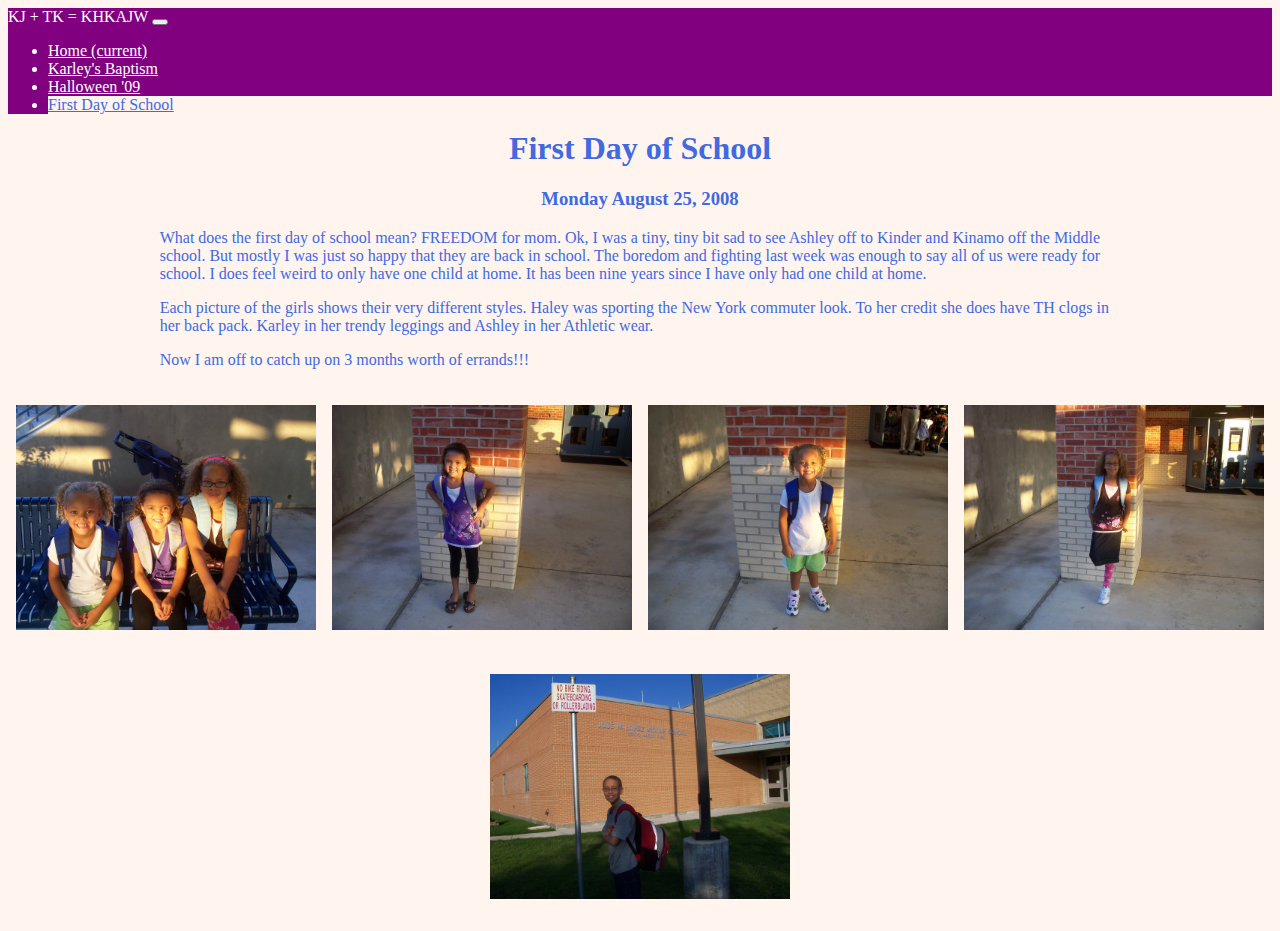
==== pages/first_day_school.html @ 4198e2e0 "Added html pages and images. Got style close to what I want" ====
<!DOCTYPE html>
<html lang="en">

 <head>
  <meta charset="UTF-8"/>
  <link rel="stylesheet" href="https://stackpath.bootstrapcdn.com/bootstrap/4.1.3/css/bootstrap.min.css" integrity="sha384-MCw98/SFnGE8fJT3GXwEOngsV7Zt27NXFoaoApmYm81iuXoPkFOJwJ8ERdknLPMO" crossorigin="anonymous">
  <link rel="stylesheet" href="/styles.css" />
  <meta name='viewport'
      content='width=device-width, initial-scale=1.0, maximum-scale=1.0' />
  <title>First Day of School</title>
 </head>

 <body>
  <nav class="navbar navbar-expand-lg navbar-light bg-light">
    <a class="navbar-brand">KJ + TK = KHKAJW</a>
    <button class="navbar-toggler" type="button" data-toggle="collapse" data-target="#navbarNav" aria-controls="navbarNav" aria-expanded="false" aria-label="Toggle navigation">
      <span class="navbar-toggler-icon"></span>
    </button>
    <div class="collapse navbar-collapse" id="navbarNav">
      <ul class="navbar-nav d-flex justify-content-right">
        <li class="nav-item">
          <a class="nav-link" href="/index.html">Home <span class="sr-only">(current)</span></a>
        </li>
        <li class="nav-item">
          <a class="nav-link" href="/pages/karley_baptism.html">Karley's Baptism</a>
        </li>
        <li class="nav-item">
          <a class="nav-link" href="/pages/halloween_09.html">Halloween '09</a>
        </li>
        <li class="nav-item active">
          <a class="nav-link" href="/pages/first_day_school.html">First Day of School</a>
        </li>
      </ul>
    </div>
  </nav>

  <h1>First Day of School</h1>
  <h3>Monday August 25, 2008 </h3>
  <p>What does the first day of school mean? FREEDOM for mom.
    Ok, I was a tiny, tiny bit sad to see Ashley off to Kinder and Kinamo
    off the Middle school. But mostly I was just so happy that they are back in
    school. The boredom and fighting last week was enough to say all of us were
    ready for school. I does feel weird to only have one child at home.
    It has been nine years since I have only had one child at home.
  </p>
  <p>Each picture of the girls shows their very different styles.
    Haley was sporting the New York commuter look.
    To her credit she does have TH clogs in her back pack. Karley in her trendy
    leggings and Ashley in her Athletic wear.
  </p>
  <p>Now I am off to catch up on 3 months worth of errands!!!</p>

  <div class="school">
    <div class="image">
      <img src="/images/s1.JPG"/>
    </div>
    <div class="image">
      <img src="/images/s2.JPG"/>
    </div>
    <div class="image">
      <img src="/images/s3.JPG"/>
    </div>
    <div class="image">
      <img src="/images/s4.JPG"/>
    </div>
    <div class="image">
      <img src="/images/s5.JPG"/>
    </div>
  </div>


  <script src="https://code.jquery.com/jquery-3.3.1.slim.min.js" integrity="sha384-q8i/X+965DzO0rT7abK41JStQIAqVgRVzpbzo5smXKp4YfRvH+8abtTE1Pi6jizo" crossorigin="anonymous"></script>
  <script src="https://cdnjs.cloudflare.com/ajax/libs/popper.js/1.14.3/umd/popper.min.js" integrity="sha384-ZMP7rVo3mIykV+2+9J3UJ46jBk0WLaUAdn689aCwoqbBJiSnjAK/l8WvCWPIPm49" crossorigin="anonymous"></script>
  <script src="https://stackpath.bootstrapcdn.com/bootstrap/4.1.3/js/bootstrap.min.js" integrity="sha384-ChfqqxuZUCnJSK3+MXmPNIyE6ZbWh2IMqE241rYiqJxyMiZ6OW/JmZQ5stwEULTy" crossorigin="anonymous"></script>
 </body>

</html>
---- styles.css ----
.bg-light {
  background-color: purple !important;
  color: white !important;
}

/*.navbar-nav {
  display: inline-flex;
  flex-direction: row;
  justify-content: flex-end;
}*/
.nav-link {
  color: white !important;
  margin: 0;
}
.active {
  background-color: #FFF5EE;
}
.active .nav-link {
  color: #4169E1 !important;
}
.nav-link:hover {
  color: red !important;
}
.grid {
  display: grid;
  /*grid-template: auto auto auto / 1fr 1fr 1fr;*/
  grid-template-columns: repeat(4, 1fr);
  grid-gap: 10px;
}
.candy {
  display: flex;
  flex-wrap: wrap;
  justify-content: space-around;
}
.candy .image {
  width: 200px;
}
#costumes {
  width: 600px;
}
.image {
  width: 200px;
}
.image img {
  width: 100%;
}

.school {
  display: flex;
  flex-wrap: wrap;
  justify-content: space-around;
}

.school .image {
  width: 300px;
  margin-top: 20px;
  margin-bottom: 20px;
}

.baptism_page {
  padding: 10px;
}
.baptism_page p {
  padding: 0 12%;
}
h1, h3 {
  text-align: center;
}

body {
  background-color: #FFF5EE;
  color: #4169E1;
}
p {
  padding: 0 12%;
}
h1 {
  margin-top: 15px;
}
.slogan {
  text-transform: uppercase;
}
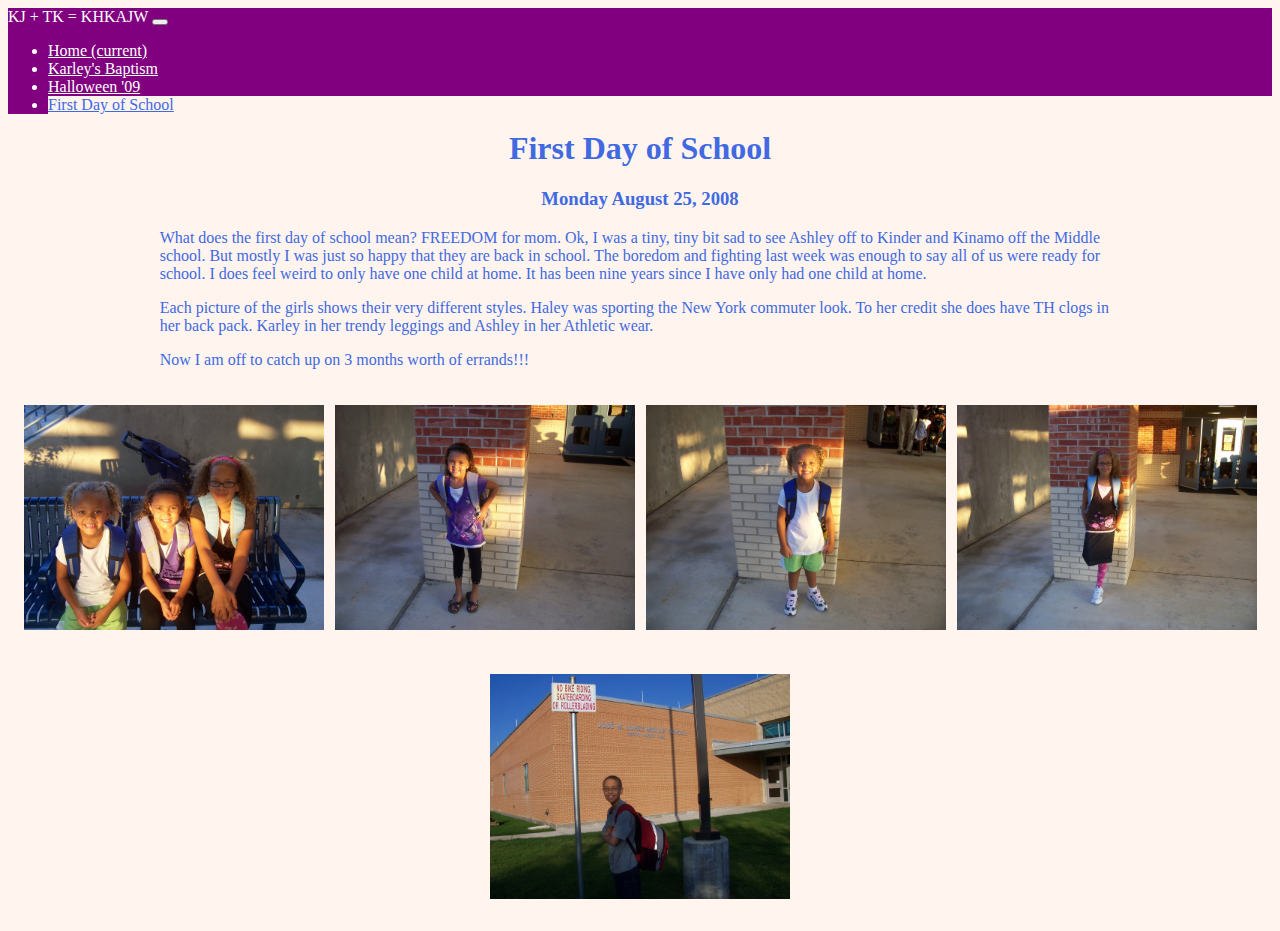
==== commit e686e83e: "Got the style much closer to what I want. Need to work on typography" ====
--- a/pages/first_day_school.html
+++ b/pages/first_day_school.html
@@ -11,7 +11,7 @@
  </head>
 
  <body>
-  <nav class="navbar navbar-expand-lg navbar-light bg-light">
+  <nav class="navbar navbar-expand-lg navbar-dark bg-light">
     <a class="navbar-brand">KJ + TK = KHKAJW</a>
     <button class="navbar-toggler" type="button" data-toggle="collapse" data-target="#navbarNav" aria-controls="navbarNav" aria-expanded="false" aria-label="Toggle navigation">
       <span class="navbar-toggler-icon"></span>
--- a/styles.css
+++ b/styles.css
@@ -38,7 +38,7 @@
 #costumes {
   width: 600px;
 }
-.image {
+.baptism_page .image {
   width: 200px;
 }
 .image img {
@@ -55,6 +55,10 @@
   width: 300px;
   margin-top: 20px;
   margin-bottom: 20px;
+}
+
+.family-photo {
+  width: 100%;
 }
 
 .baptism_page {
@@ -80,3 +84,63 @@
 .slogan {
   text-transform: uppercase;
 }
+
+.footer {
+  display: inline-block;
+  text-align: center;
+  margin: 10px;
+  background-color: purple;
+
+  color: white;
+}
+.footer a:hover {
+  color: red;
+  text-decoration: none;
+}
+.footer a:visited {
+  color: white;
+}
+.footer a:visited:hover {
+  color: red;
+}
+
+.candy .image {
+  margin: 10px 0;
+}
+
+.school {
+  margin: 0 10px;
+}
+
+@media screen and (max-width: 700px) and (min-width: 600px) {
+  .grid {
+    display: grid;
+    /*grid-template: auto auto auto / 1fr 1fr 1fr;*/
+    grid-template-columns: repeat(3, 1fr);
+    grid-gap: 10px;
+  }
+}
+
+@media screen and (max-width: 599px) and (min-width: 400px) {
+  .grid {
+    display: grid;
+    /*grid-template: auto auto auto / 1fr 1fr 1fr;*/
+    grid-template-columns: repeat(2, 1fr);
+    grid-gap: 10px;
+  }
+}
+
+@media screen and (max-width: 399px) {
+  .grid {
+    display: grid;
+    /*grid-template: auto auto auto / 1fr 1fr 1fr;*/
+    grid-template-columns: repeat(1, 1fr);
+    grid-gap: 10px;
+  }
+}
+
+@media screen and (min-width: 701px) {
+  .grid {
+    margin-left: 20px;
+  }
+}
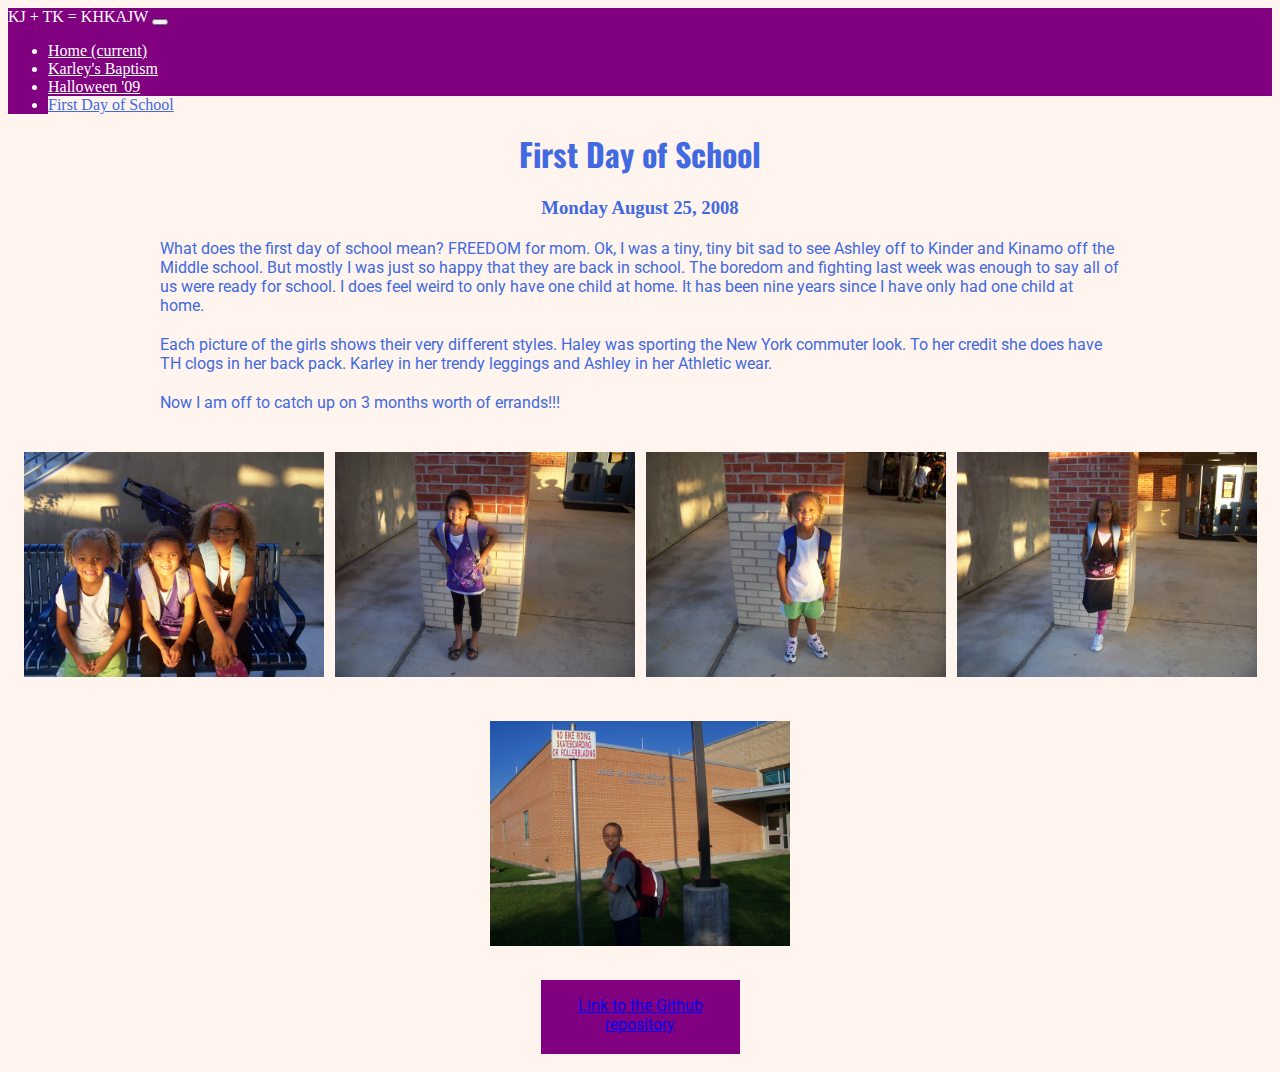
==== commit 712d01f9: "Final commit before trying the server" ====
--- a/pages/first_day_school.html
+++ b/pages/first_day_school.html
@@ -5,6 +5,10 @@
   <meta charset="UTF-8"/>
   <link rel="stylesheet" href="https://stackpath.bootstrapcdn.com/bootstrap/4.1.3/css/bootstrap.min.css" integrity="sha384-MCw98/SFnGE8fJT3GXwEOngsV7Zt27NXFoaoApmYm81iuXoPkFOJwJ8ERdknLPMO" crossorigin="anonymous">
   <link rel="stylesheet" href="/styles.css" />
+  <link rel="preconnect" href="https://fonts.gstatic.com">
+  <link href="https://fonts.googleapis.com/css2?family=Roboto:wght@100;400&display=swap" rel="stylesheet">
+  <link rel="preconnect" href="https://fonts.gstatic.com">
+  <link href="https://fonts.googleapis.com/css2?family=Oswald:wght@500&family=Roboto:wght@100;400&display=swap" rel="stylesheet">
   <meta name='viewport'
       content='width=device-width, initial-scale=1.0, maximum-scale=1.0' />
   <title>First Day of School</title>
@@ -68,6 +72,15 @@
     </div>
   </div>
 
+  <div class="footer-container">
+    <div class="footer">
+        <p>
+          <a href="https://github.com/jahali25/blog">
+            Link to the Github repository
+          </a>
+        </p>
+    </div>
+  </div>
 
   <script src="https://code.jquery.com/jquery-3.3.1.slim.min.js" integrity="sha384-q8i/X+965DzO0rT7abK41JStQIAqVgRVzpbzo5smXKp4YfRvH+8abtTE1Pi6jizo" crossorigin="anonymous"></script>
   <script src="https://cdnjs.cloudflare.com/ajax/libs/popper.js/1.14.3/umd/popper.min.js" integrity="sha384-ZMP7rVo3mIykV+2+9J3UJ46jBk0WLaUAdn689aCwoqbBJiSnjAK/l8WvCWPIPm49" crossorigin="anonymous"></script>
--- a/styles.css
+++ b/styles.css
@@ -67,7 +67,7 @@
 .baptism_page p {
   padding: 0 12%;
 }
-h1, h3 {
+h1, h3, h6 {
   text-align: center;
 }
 
@@ -89,6 +89,7 @@
   display: inline-block;
   text-align: center;
   margin: 10px;
+  padding: 0;
   background-color: purple;
 
   color: white;
@@ -110,6 +111,29 @@
 
 .school {
   margin: 0 10px;
+}
+
+p {
+  font-family: 'Roboto', sans-serif;
+}
+
+h1 {
+  font-family: 'Oswald', serif;
+  margin-bottom: 20px;
+}
+
+h3 {
+  font-family: 'Lobster', cursive;
+}
+
+.footer-container {
+  display: flex;
+  justify-content: center;
+}
+
+.baptism_page
+h1, h3, p {
+  margin-bottom: 20px;
 }
 
 @media screen and (max-width: 700px) and (min-width: 600px) {
